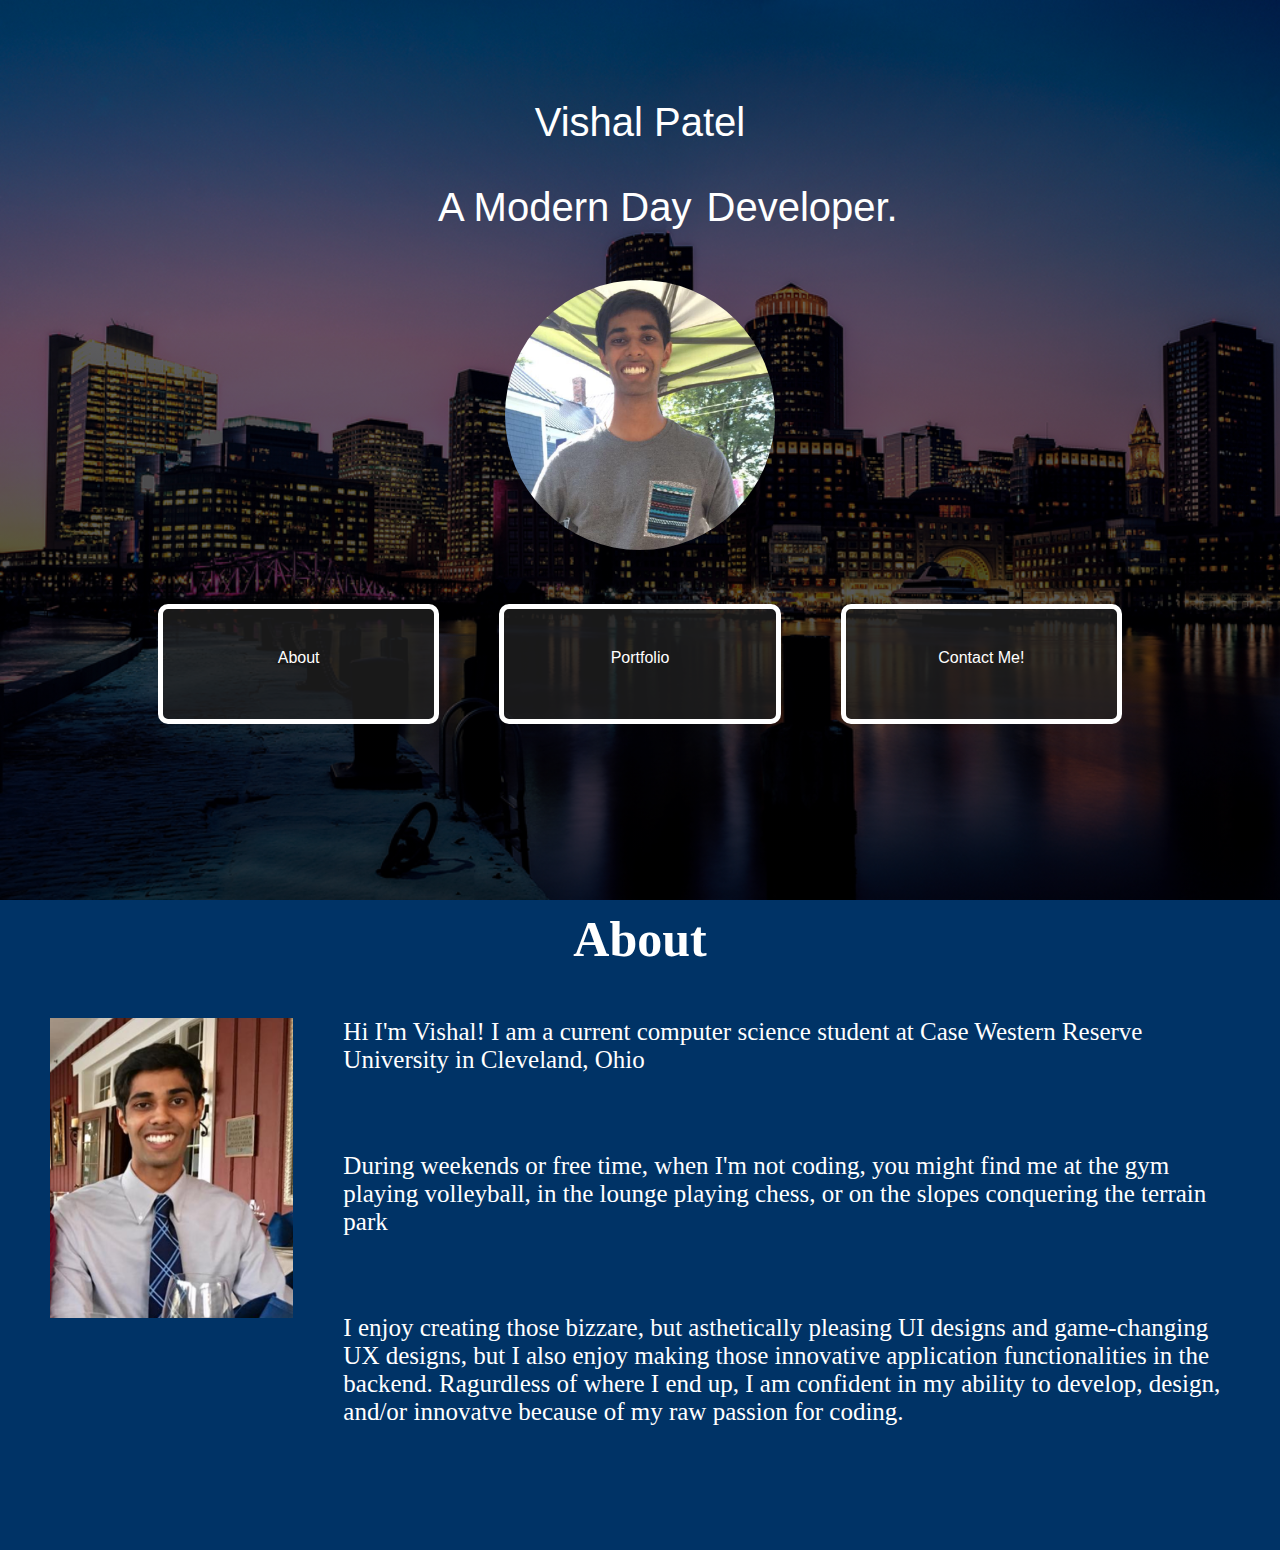
==== index.html @ f0239734 "Website restart day1" ====
<!DOCTYPE html>
<html>
	<head>
		<link rel="stylesheet" type="text/css" href="initialLander.css"/>
		<script src="./js/jquery.min.js"></script>
    	<script src = "initialLander.js"></script>
<!--     	<title> Vishal's Personal Website<title>
 -->	</head>
	<body>
		<div class=background>
			<div class=description>
				<div id=name> Vishal Patel</div>
				<div class=info>
					<div id=static> A Modern Day </div>
					<div id=rotate>Developer.</div>
				</div>
			</div>
			<img src=aboutPic.png>
			<div class=categories>
				<div class=category id=about>
					<div class=tabBackground>
						<div class=title>About</div>
					</div>
				</div>
				<div class=category id=portfolio>
					<div class=tabBackground>
						<div class=title>Portfolio</div>
					</div>
				</div>
				<div class=category id=connect>
					<div class=tabBackground>
						<div class=title>Contact Me!</div>
					</div>
				</div>
			</div>
			
		</div>
		<div class=aboutPage>
				<div id=aboutTitle>About</div>
				<div id=image>
					<img src=CoverPic.jpg>
				</div>

				<div id=text>
					<div class= text id=paragraph1>Hi I'm Vishal! I am a current computer science student at Case Western Reserve University in Cleveland, Ohio<br> &nbsp;</div>
					<div class=text id=paragraph2> During weekends or free time, when I'm not coding, you might find me at the gym playing volleyball, in the lounge playing chess, or on the slopes conquering the terrain park<br> &nbsp;</div>
					<div class=text id=paragraph3>I enjoy creating those bizzare, but asthetically pleasing UI designs and game-changing UX designs, but I also enjoy making those innovative application functionalities in the backend. Ragurdless of where I end up, I am confident in my ability to develop, design, and/or innovatve because of my raw passion for coding.
					<br> &nbsp;</div>
				</div>

			</div>	
	</body>
</html>
---- initialLander.css ----
body{
	margin:0;

}
.background{
	background-image: linear-gradient(
		rgba(0, 0, 6, 0.53), 
		rgba(0, 0, 0, 0.72)
		),

		url('bostonSkyline.jpg');





	height:900px;
	width:100%;
	background-size: cover;
	text-align: center;
	font-family:Verdana, Geneva, sans-serif;
	 background-attachment: fixed;
	// position: relative;
 //    -webkit-box-shadow: 0 0 20px #333;
 //    box-shadow: 0 0 20px #333;
}
	.description{
		//line-height: 350px;
		padding-top:100px;
		color: white;
		// font-family:Verdana, Geneva, sans-serif;
		//	font-weight: 800;
		font-size: 40px;
		height:20%;

	}
		.info{
			display: flex;
			width:100%;
			padding-top:40px;
		}
			#rotate{
				width:50%;
				text-align: left;
				padding-right:10px;

			}
			#static{
				width:50%;
				text-align: right;
				border-left:10px;
				margin-left:10%;
				margin-right:15px;
			}

	.background img{
		height:30%;
		border-radius: 50%;
		//width:20%;
	}
	.categories{
		display: flex;
		color:white;
		height:35%;
		margin-left:10%;
		margin-right:10%;
		padding-top:40px;
		

	}
		.category{
			padding:10px;
			padding-right: 30px;
			padding-left:30px;
			webkit-tansform
		}
		.tabBackground:hover{
			font-size: 25px;
		}
		.title{
			height:10%;
			position: relative;
			padding-top:30px;
		}
		.tabBackground{
			height:100px;
			// left:10px;
			// right:10px;
			//background-color:#FF7F50;
			border-color: white;
			border: solid 5px;	
			border-radius:10px;
			padding-top:10px;
			background: rgb(34,34,34); /* for IE */
  			background: rgba(34,34,34,0.75);
  			-webkit-transition: .3s ease-out;
		}
		#about{
			width:33%;
			
			
		}
		#portfolio{
			width:33%;
		}
		#connect{
			width:33%;
		}

.aboutPage{
	height:650px;
	background-color: #003366;
	color:white;

}
#aboutTitle{
	text-align: center;
	padding-top:10px;
	font-size:50px;
	font-weight: bold;
}
.aboutPage img{
	height:300px;
	padding:50px;
	float:left;
	overflow: hidden;
	padding-bottom:100px;
}
#text{
	padding-top:30px;
}
.text{
	padding:30px;
	padding-top:20px;
	font-size: 25px;

}
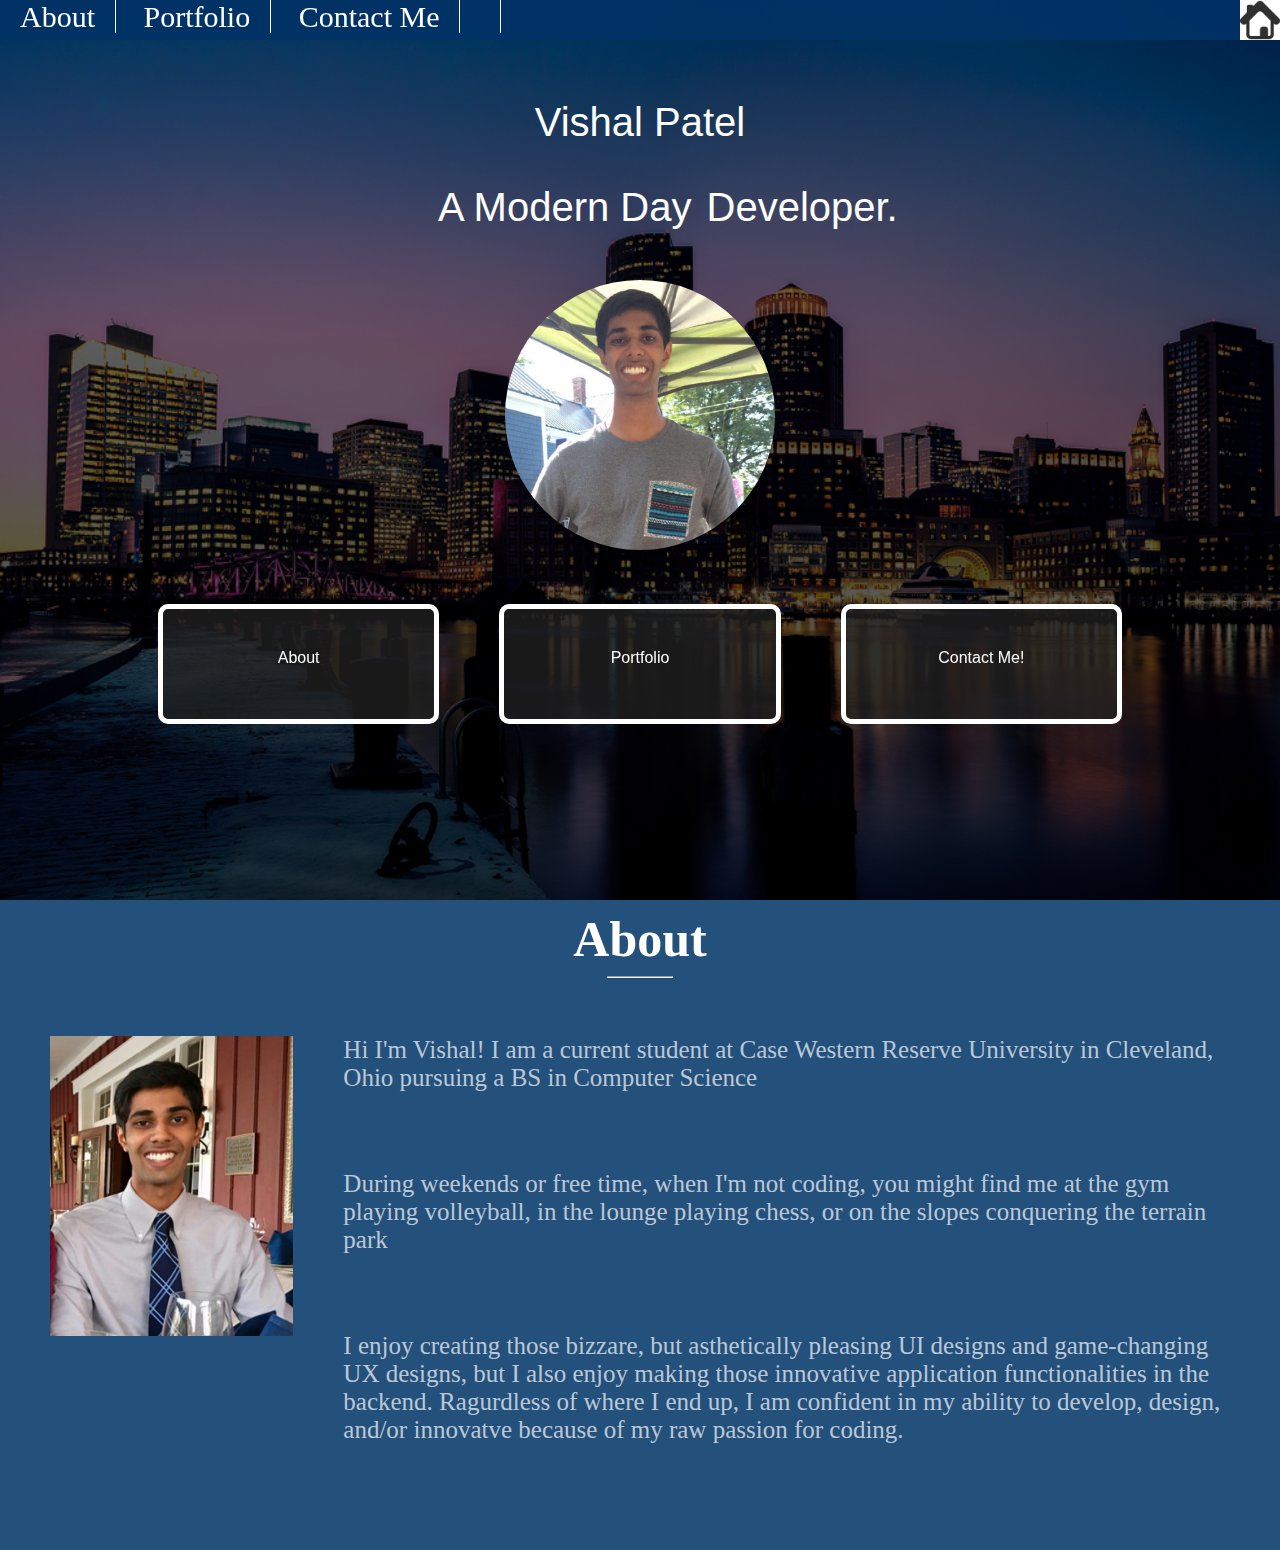
==== commit 5234e6f9: "Nav bar" ====
--- a/index.html
+++ b/index.html
@@ -7,6 +7,14 @@
 <!--     	<title> Vishal's Personal Website<title>
  -->	</head>
 	<body>
+		<div id=nav-bar>
+			<ul>
+				<li id=about_nav>About</li>
+				<li>Portfolio</li>
+				<li id=contact_nav_bar>Contact Me</li>
+				<li><img src=home.png></li>
+			</ul>
+		</div>
 		<div class=background>
 			<div class=description>
 				<div id=name> Vishal Patel</div>
@@ -37,12 +45,13 @@
 		</div>
 		<div class=aboutPage>
 				<div id=aboutTitle>About</div>
+				<hr width=5% id=aboutLine>
 				<div id=image>
 					<img src=CoverPic.jpg>
 				</div>
 
 				<div id=text>
-					<div class= text id=paragraph1>Hi I'm Vishal! I am a current computer science student at Case Western Reserve University in Cleveland, Ohio<br> &nbsp;</div>
+					<div class= text id=paragraph1>Hi I'm Vishal! I am a current student at Case Western Reserve University in Cleveland, Ohio pursuing a BS in Computer Science<br> &nbsp;</div>
 					<div class=text id=paragraph2> During weekends or free time, when I'm not coding, you might find me at the gym playing volleyball, in the lounge playing chess, or on the slopes conquering the terrain park<br> &nbsp;</div>
 					<div class=text id=paragraph3>I enjoy creating those bizzare, but asthetically pleasing UI designs and game-changing UX designs, but I also enjoy making those innovative application functionalities in the backend. Ragurdless of where I end up, I am confident in my ability to develop, design, and/or innovatve because of my raw passion for coding.
 					<br> &nbsp;</div>
--- a/initialLander.css
+++ b/initialLander.css
@@ -1,6 +1,39 @@
 body{
 	margin:0;
 
+}
+ul{
+	list-style-type: none;
+    margin: 0;
+    padding: 0;
+    position: fixed;
+    top: 0;
+    width: 100%;
+    background-color: rgba(0, 51, 102, 0.89);
+    font-size:30px;
+    height:40px;
+}
+
+li{
+    display: inline;
+    width:100%;
+    text-align: right;
+    padding-left:20px;
+    padding-right: 20px;
+    color:white;
+    border-right: solid 1px;
+
+   // float:right;
+}
+li img{
+	height:40px;
+	float:right;
+}
+li 
+#contact_nav_bar{
+	right:0;
+}
+#about_nav{
 }
 .background{
 	background-image: linear-gradient(
@@ -109,7 +142,7 @@
 
 .aboutPage{
 	height:650px;
-	background-color: #003366;
+	background-color: rgba(0, 51, 102, 0.86);
 	color:white;
 
 }
@@ -133,6 +166,7 @@
 	padding:30px;
 	padding-top:20px;
 	font-size: 25px;
+	color:rgba(255,255,255,.7);
 
 }
 
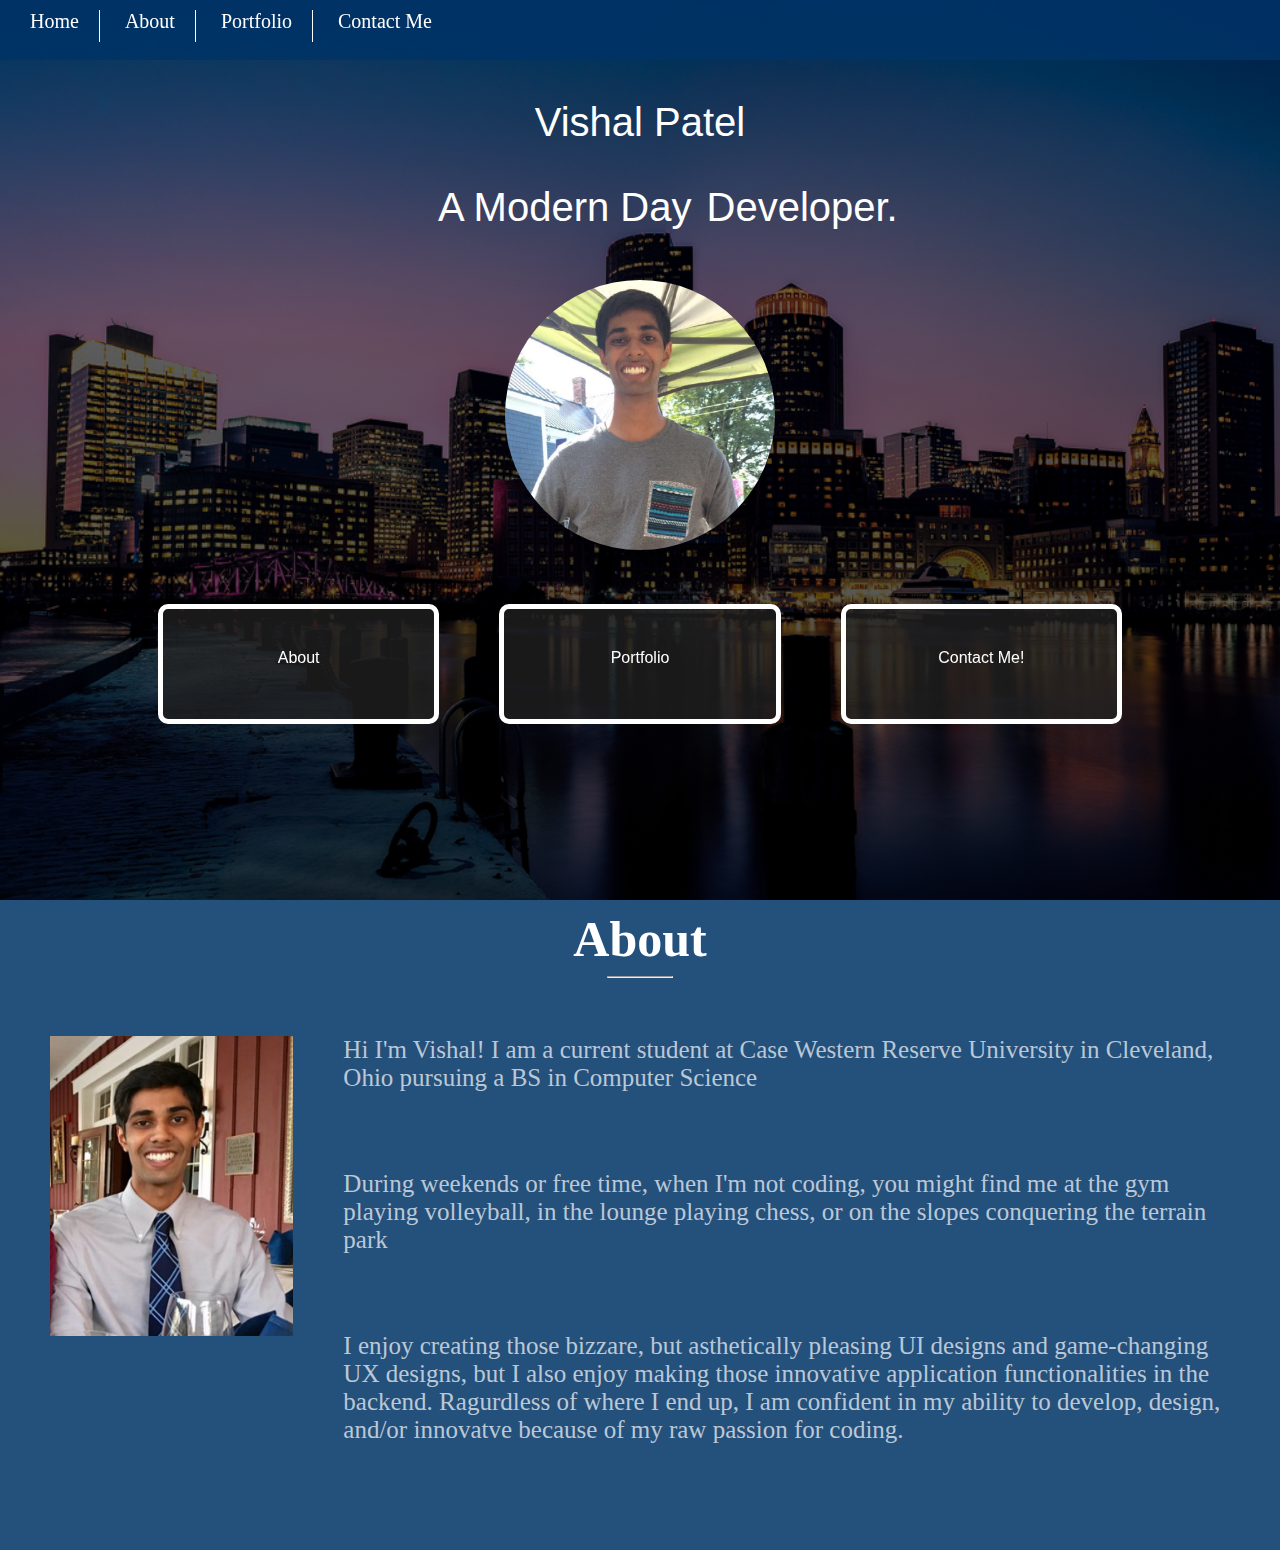
==== commit bd5ca26f: "commit 3" ====
--- a/index.html
+++ b/index.html
@@ -9,10 +9,11 @@
 	<body>
 		<div id=nav-bar>
 			<ul>
-				<li id=about_nav>About</li>
-				<li>Portfolio</li>
-				<li id=contact_nav_bar>Contact Me</li>
-				<li><img src=home.png></li>
+				<li><span>Home</span></li>
+				<li id=about_nav><a href='#about'><span id=aboutClick>About</span></a></li>
+				<li><span>Portfolio</span></li>
+				<li id=contact_nav_bar><span>Contact Me</span></li>
+				
 			</ul>
 		</div>
 		<div class=background>
@@ -26,12 +27,12 @@
 			<img src=aboutPic.png>
 			<div class=categories>
 				<div class=category id=about>
-					<div class=tabBackground>
+					<div class=tabBackground id=aboutClick>
 						<div class=title>About</div>
 					</div>
 				</div>
 				<div class=category id=portfolio>
-					<div class=tabBackground>
+					<div class=tabBackground id=portfolioClick>
 						<div class=title>Portfolio</div>
 					</div>
 				</div>
@@ -44,6 +45,7 @@
 			
 		</div>
 		<div class=aboutPage>
+
 				<div id=aboutTitle>About</div>
 				<hr width=5% id=aboutLine>
 				<div id=image>
@@ -53,8 +55,10 @@
 				<div id=text>
 					<div class= text id=paragraph1>Hi I'm Vishal! I am a current student at Case Western Reserve University in Cleveland, Ohio pursuing a BS in Computer Science<br> &nbsp;</div>
 					<div class=text id=paragraph2> During weekends or free time, when I'm not coding, you might find me at the gym playing volleyball, in the lounge playing chess, or on the slopes conquering the terrain park<br> &nbsp;</div>
+					
 					<div class=text id=paragraph3>I enjoy creating those bizzare, but asthetically pleasing UI designs and game-changing UX designs, but I also enjoy making those innovative application functionalities in the backend. Ragurdless of where I end up, I am confident in my ability to develop, design, and/or innovatve because of my raw passion for coding.
 					<br> &nbsp;</div>
+
 				</div>
 
 			</div>	
--- a/initialLander.css
+++ b/initialLander.css
@@ -5,13 +5,14 @@
 ul{
 	list-style-type: none;
     margin: 0;
-    padding: 0;
+    padding: 10px;
     position: fixed;
     top: 0;
     width: 100%;
     background-color: rgba(0, 51, 102, 0.89);
-    font-size:30px;
+    font-size:20px;
     height:40px;
+
 }
 
 li{
@@ -22,19 +23,35 @@
     padding-right: 20px;
     color:white;
     border-right: solid 1px;
+    cursor:pointer;
+    padding-bottom:10px;
+
 
    // float:right;
 }
+li:last-child{
+	border-right:none;
+}
+
+span{
+	-webkit-transition: .3s ease-out;
+
+}
+span:hover{
+	color:#f08080;
+	font-size:22px;
+
+}
+a{
+	color:white;
+	text-decoration: none;
+}
+
 li img{
 	height:40px;
 	float:right;
 }
-li 
-#contact_nav_bar{
-	right:0;
-}
-#about_nav{
-}
+
 .background{
 	background-image: linear-gradient(
 		rgba(0, 0, 6, 0.53), 
@@ -89,6 +106,7 @@
 	.background img{
 		height:30%;
 		border-radius: 50%;
+		cursor: pointer;
 		//width:20%;
 	}
 	.categories{
@@ -98,7 +116,7 @@
 		margin-left:10%;
 		margin-right:10%;
 		padding-top:40px;
-		
+		cursor: pointer;
 
 	}
 		.category{
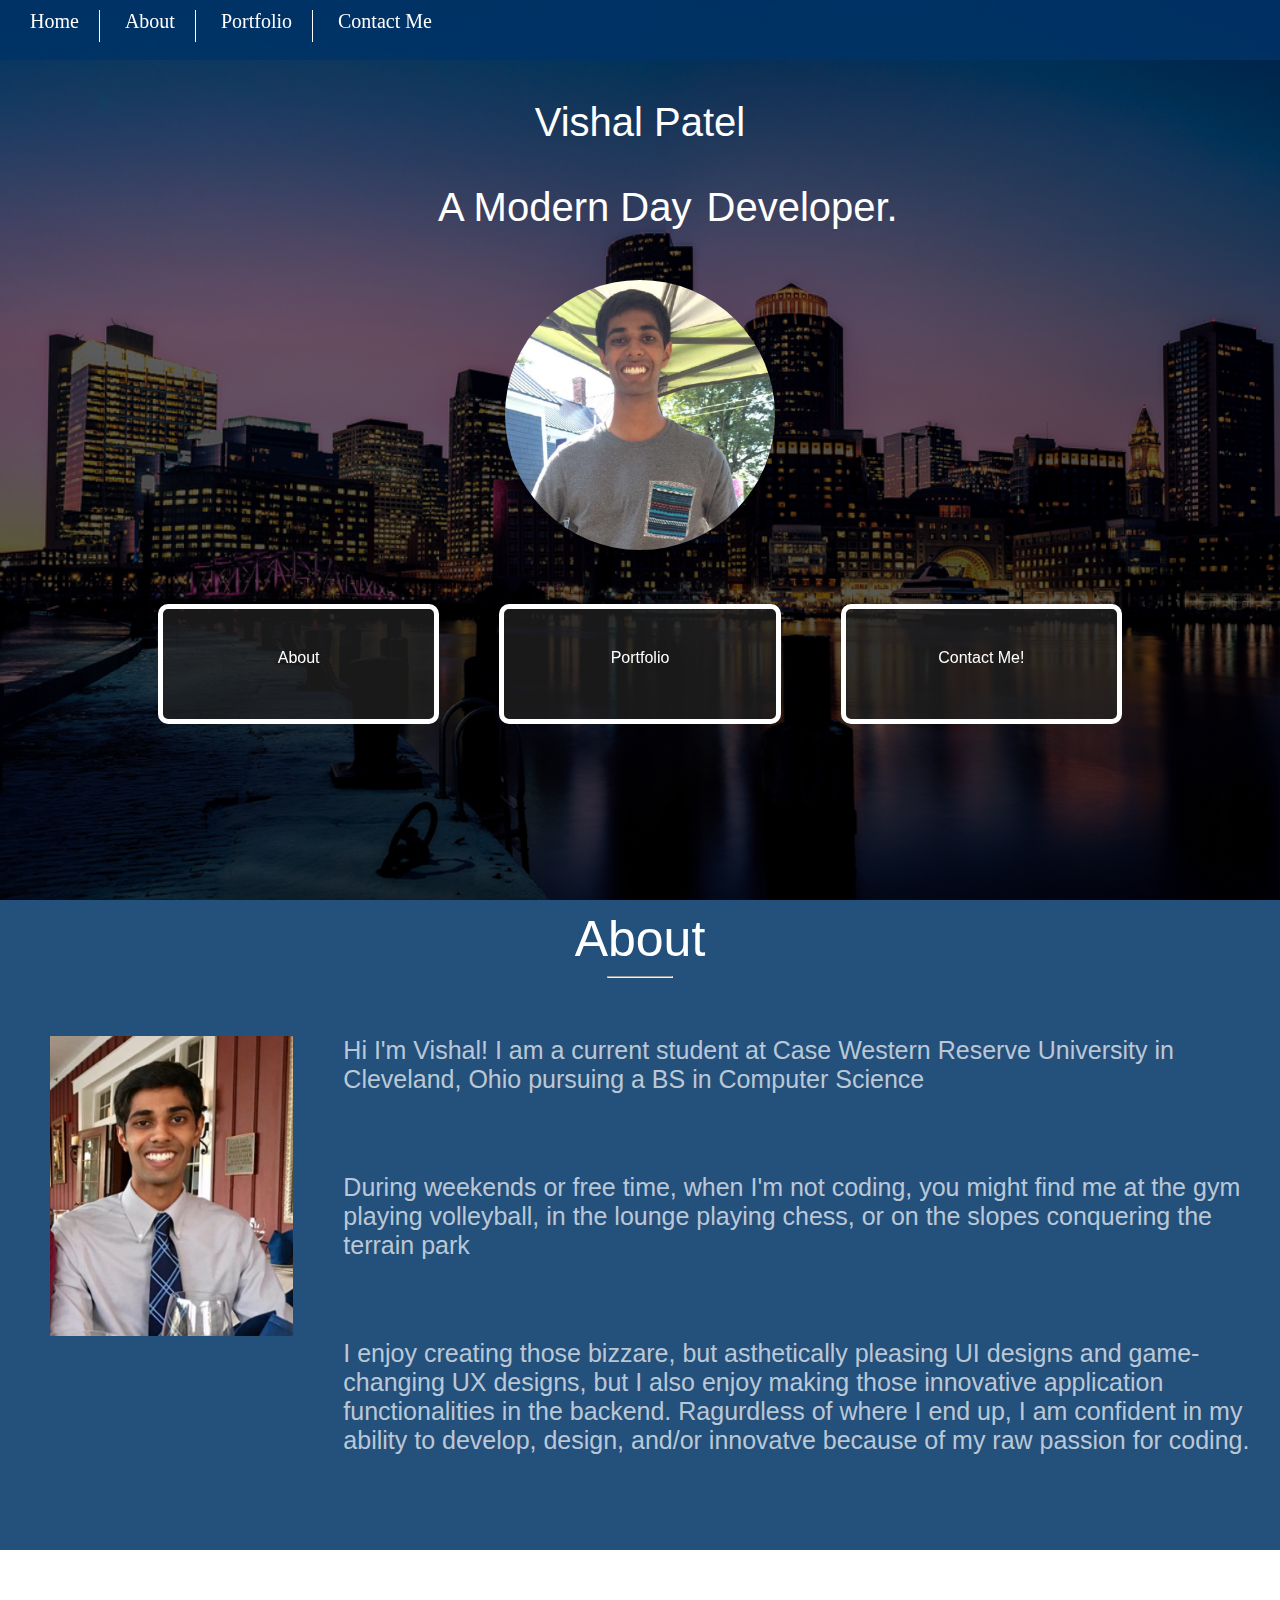
==== commit fcf596d8: "Portfolio construction and navbar fully functional" ====
--- a/index.html
+++ b/index.html
@@ -9,15 +9,15 @@
 	<body>
 		<div id=nav-bar>
 			<ul>
-				<li><span>Home</span></li>
-				<li id=about_nav><a href='#about'><span id=aboutClick>About</span></a></li>
-				<li><span>Portfolio</span></li>
-				<li id=contact_nav_bar><span>Contact Me</span></li>
+				<li><a href=#home><span>Home</span></a></li>
+				<li id=about_nav><a href='#aboutPage'><span id=aboutClick>About</span></a></li>
+				<li><a href=#portfolioPage><span>Portfolio</span></a></li>
+				<li id=contact_nav_bar><a href=#contactPage><span>Contact Me</span></a></li>
 				
 			</ul>
 		</div>
 		<div class=background>
-			<div class=description>
+			<div class=description id=home>
 				<div id=name> Vishal Patel</div>
 				<div class=info>
 					<div id=static> A Modern Day </div>
@@ -28,7 +28,7 @@
 			<div class=categories>
 				<div class=category id=about>
 					<div class=tabBackground id=aboutClick>
-						<div class=title>About</div>
+						<div class=title><a href="#about">About</a></div>
 					</div>
 				</div>
 				<div class=category id=portfolio>
@@ -44,9 +44,8 @@
 			</div>
 			
 		</div>
-		<div class=aboutPage>
-
-				<div id=aboutTitle>About</div>
+		<div class=aboutPage id=aboutPage>
+				<div class= tabTitle id=aboutTitle>About</div>
 				<hr width=5% id=aboutLine>
 				<div id=image>
 					<img src=CoverPic.jpg>
@@ -62,5 +61,16 @@
 				</div>
 
 			</div>	
+
+			<div class=portfolioPage id=portfolioPage>
+				<div id=portfolioTitle class=tabTitle>Portfolio</div>
+				<hr width=5% id=portfolioLine>
+				<div class=apps>
+					<div class=app id=Expedia></div>
+					<div class=app id=Testive></div>
+					<div class=app id=WeatherApp></div>
+					<div class=app id=Tedx></div>
+				</div>
+			</div>
 	</body>
 </html>--- a/initialLander.css
+++ b/initialLander.css
@@ -47,10 +47,6 @@
 	text-decoration: none;
 }
 
-li img{
-	height:40px;
-	float:right;
-}
 
 .background{
 	background-image: linear-gradient(
@@ -162,13 +158,13 @@
 	height:650px;
 	background-color: rgba(0, 51, 102, 0.86);
 	color:white;
-
+	font-family:Verdana, Geneva, sans-serif;
 }
 #aboutTitle{
 	text-align: center;
 	padding-top:10px;
 	font-size:50px;
-	font-weight: bold;
+	//font-weight: bold;
 }
 .aboutPage img{
 	height:300px;
@@ -187,6 +183,31 @@
 	color:rgba(255,255,255,.7);
 
 }
-
-
-
+.portfolioPage{
+	height:650px;
+	background-image: linear-gradient(
+		rgba(0, 0, 6, 0.53), 
+		rgba(0, 0, 0, 0.72)
+		),
+
+		url('desk1.jpg');
+	height:900px;
+	width:100%;
+	background-size: cover;
+	text-align: center;
+	font-family:Verdana, Geneva, sans-serif;
+	 background-attachment: fixed;
+}
+#portfolioTitle{
+	text-align: center;
+	padding-top:10px;
+	font-size:50px;
+	//font-weight: bold;
+	color:white;
+	font-family:Verdana, Geneva, sans-serif;
+
+}
+
+
+
+
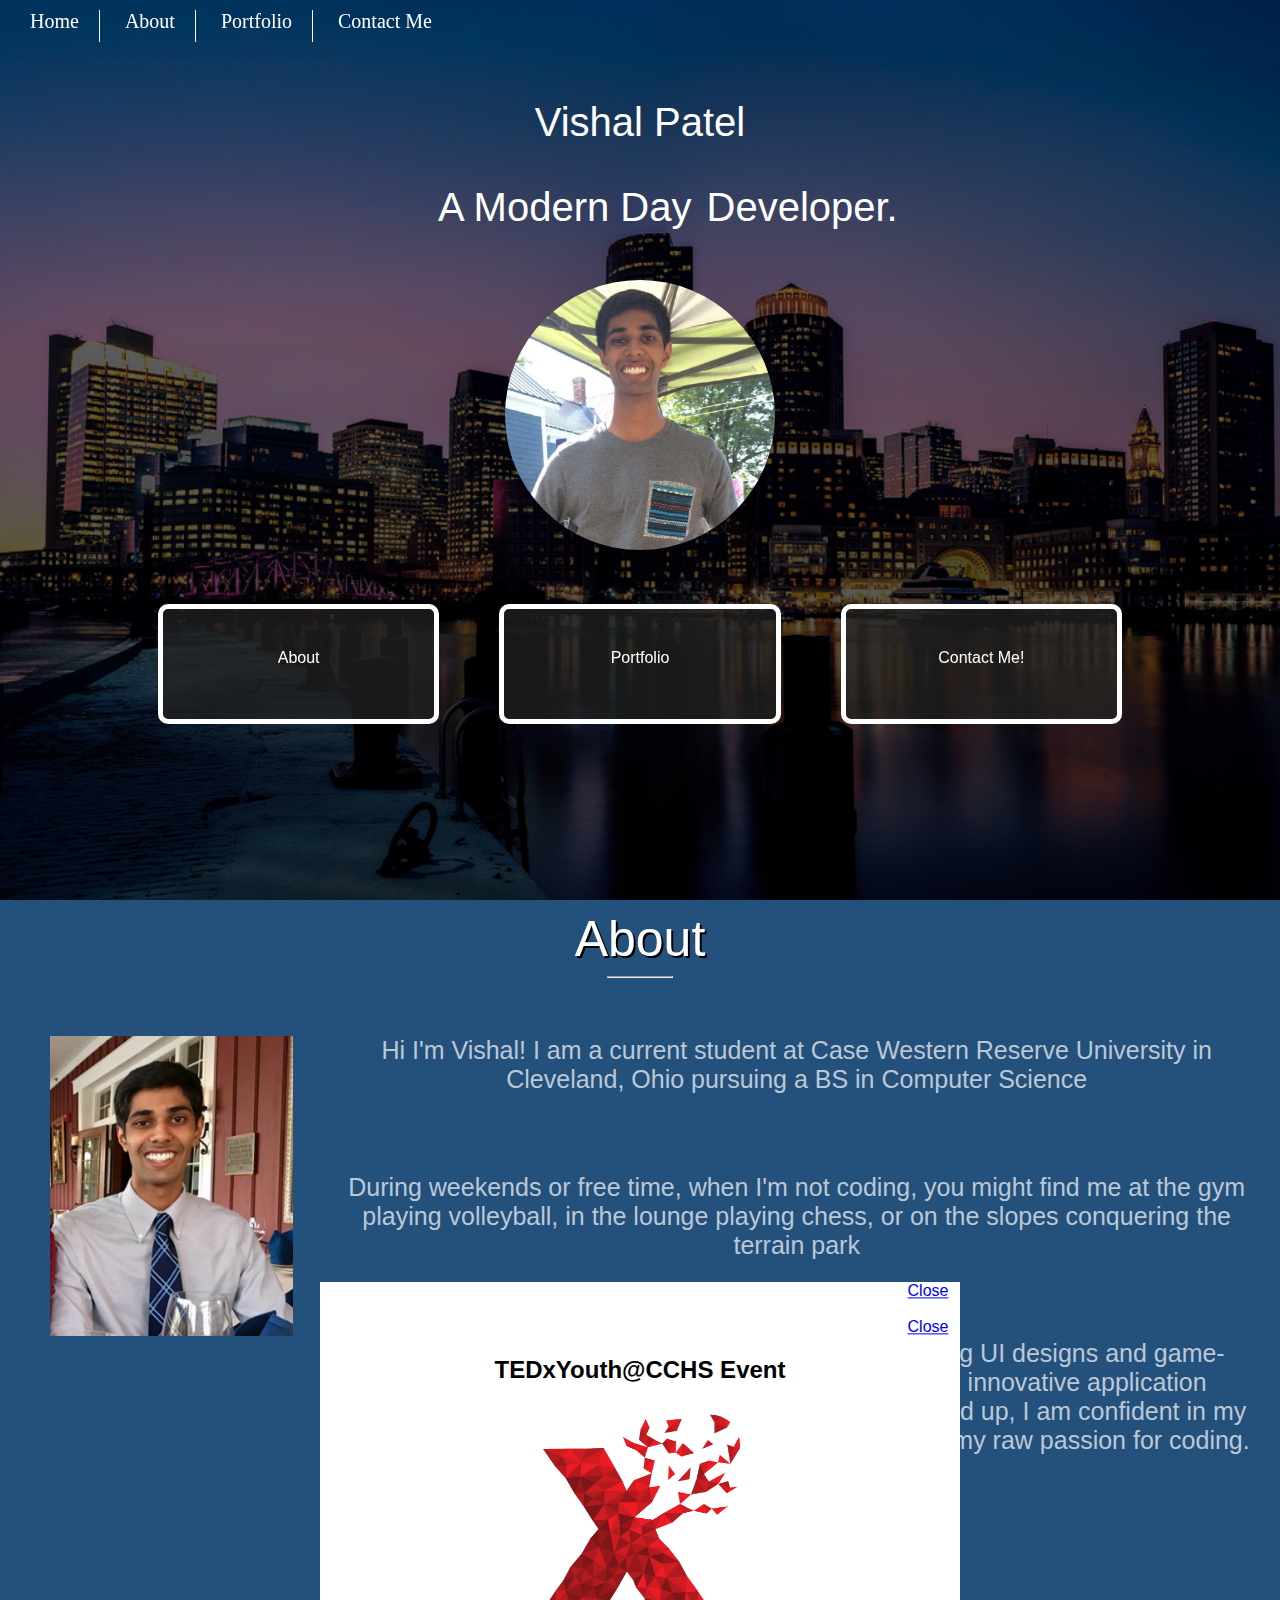
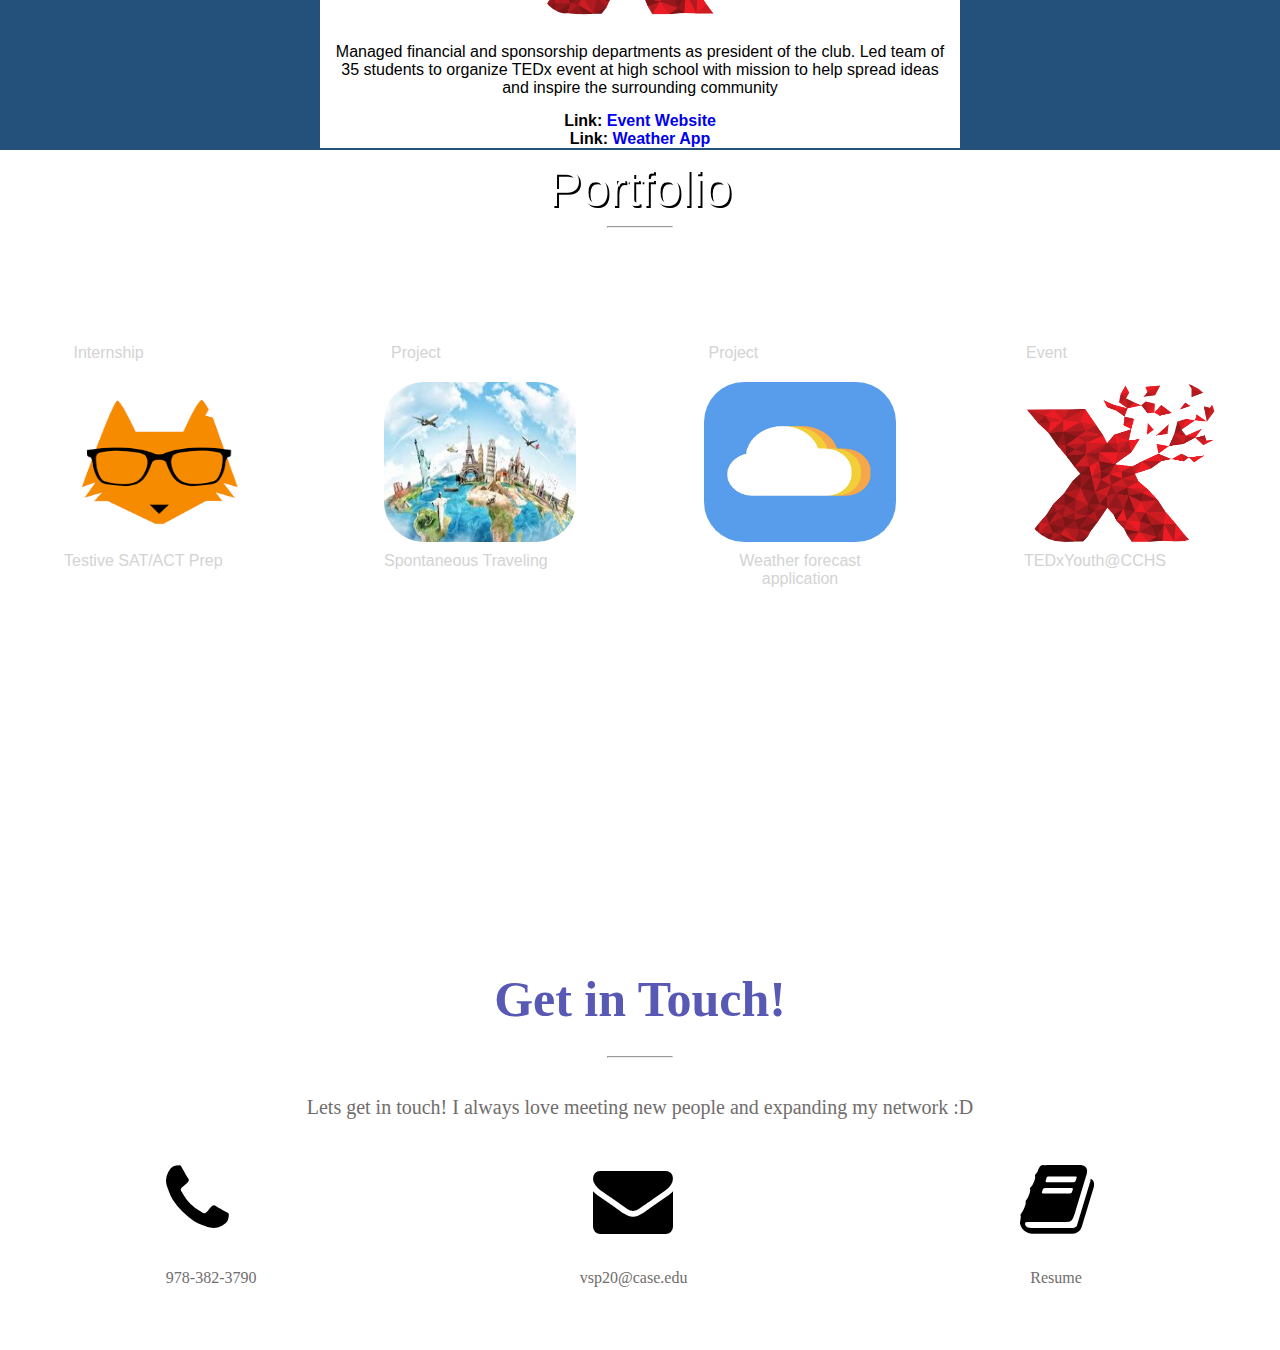
==== commit 3528c941: "final Prototype" ====
--- a/index.html
+++ b/index.html
@@ -1,18 +1,21 @@
 <!DOCTYPE html>
 <html>
 	<head>
+		<link rel="stylesheet" href="font-awesome-4.7.0/css/font-awesome.min.css">
 		<link rel="stylesheet" type="text/css" href="initialLander.css"/>
+
 		<script src="./js/jquery.min.js"></script>
     	<script src = "initialLander.js"></script>
+    	<title>Vishal's Personal Website</title>
 <!--     	<title> Vishal's Personal Website<title>
  -->	</head>
 	<body>
 		<div id=nav-bar>
 			<ul>
-				<li><a href=#home><span>Home</span></a></li>
-				<li id=about_nav><a href='#aboutPage'><span id=aboutClick>About</span></a></li>
-				<li><a href=#portfolioPage><span>Portfolio</span></a></li>
-				<li id=contact_nav_bar><a href=#contactPage><span>Contact Me</span></a></li>
+				<li><a href=#home class=aTag><span>Home</span></a></li>
+				<li id=about_nav><a href='#aboutPage' class=aTag><span id=aboutClick>About</span></a></li>
+				<li><a href=#portfolioPage class=aTag><span>Portfolio</span></a></li>
+				<li id=contact_nav_bar><a href=#contactPage class=aTag><span>Contact Me</span></a></li>
 				
 			</ul>
 		</div>
@@ -27,19 +30,25 @@
 			<img src=aboutPic.png>
 			<div class=categories>
 				<div class=category id=about>
-					<div class=tabBackground id=aboutClick>
-						<div class=title><a href="#about">About</a></div>
-					</div>
+					<a href=#aboutPage class=aTag>
+						<div class=tabBackground id=aboutClick>
+							<div class=title>About</div>
+						</div>
+					</a>
 				</div>
 				<div class=category id=portfolio>
-					<div class=tabBackground id=portfolioClick>
-						<div class=title>Portfolio</div>
-					</div>
+					<a href=#portfolioPage class=aTag>
+						<div class=tabBackground id=portfolioClick>
+							<div class=title>Portfolio</div>
+						</div>
+					</a>
 				</div>
 				<div class=category id=connect>
-					<div class=tabBackground>
-						<div class=title>Contact Me!</div>
-					</div>
+					<a href=#contactPage class=aTag>
+						<div class=tabBackground>
+							<div class=title>Contact Me!</div>
+						</div>
+					</a>
 				</div>
 			</div>
 			
@@ -65,11 +74,121 @@
 			<div class=portfolioPage id=portfolioPage>
 				<div id=portfolioTitle class=tabTitle>Portfolio</div>
 				<hr width=5% id=portfolioLine>
-				<div class=apps>
-					<div class=app id=Expedia></div>
-					<div class=app id=Testive></div>
-					<div class=app id=WeatherApp></div>
-					<div class=app id=Tedx></div>
+				<div class=instructions>Click the apps for more information on my past experiences!</div>
+
+				<div class=appInfoTitle id=modal-close>
+					<div class=appText id=Testive> Internship</div>
+					<div class=appText id=Expedia>Project</div>
+					<div class=appText id=Weather>Project</div>
+					<div class=appText id=Tedx>Event</div>	
+				</div>
+				<div class=apps>	
+					<a href=#testiveApp class=application><img class=app  id=border src=testive.png></a>
+					<a href=#expediaApp class=application><img class=app id=border src=spon.jpeg></a>	
+					<a href=#weatherApp class=application><img class=app  id=border src=weatherApp.png></a>
+					<a href=#tedxApp class=application><img class=app  id=border src=tedx.png></a>
+				</div>
+				<div class=modal id=testiveApp>
+					<div class=modal-container>
+						<a href='#modal-close' class=modal-close>Close</a>
+
+						<h2 class=modal-title> Testive Internship</h2 class=modal-title>
+						<img class=popup src=testive.png>
+						<div class=modal-text>Here I designed, coded, and deployed a fully functioning referral page that sends out customer text messages and emails via Twilio
+						I also created a suite of unit tests for the current Testive Website using selinium, and created a mobile friendly version of the register lander page
+						</div>
+						<div class=modal-link>
+						Link: 
+							<a href="https://github.com/vsp20/SpontaneousTraveling" class=aLink>Video Explanation</a>
+						</div>
+
+					</div>
+
+				</div>
+				
+				<div class=modal id=expediaApp>
+					<div class=modal-container>
+						<a href='#modal-close' class=modal-close>Close</a>
+
+						<h2 class=modal-title> Spontaneous Traveling</h2>
+						<img class=popup src=spon.jpeg>
+						<div class=modal-text>Created Java application which lists the lowest prices for flights from and to input airports using Skyscanner API. Also this application has a Spontaneous mode where you just pick any departure airport and will give you prices for traveling to various locations. 
+						</div>
+						<div class=modal-link>
+						Link: 
+							<a href="https://github.com/vsp20/SpontaneousTraveling" class=aLink>Spontaneous Traveling</a>
+						</div>
+
+
+
+						
+						
+					</div>
+
+				</div>
+				<div class=modal id=weatherApp>
+					<div class=modal-container>
+						<a href='#modal-close' class=modal-close>Close</a>
+						<h2 class=modal-title> Weather App Personal Project</h2>
+						<img class=popup src=weatherApp.png>
+						<div class=modal-text>
+						Created a program in Python that properly accesses the Weather
+						API in JSON and returns the 7-day forecast of the inputted city
+
+						</div>
+						<div class=modal-link>
+						Link: 
+							<a href="https://github.com/vsp20/SpontaneousTraveling" class=aLink>Weather App</a>
+						</div>
+
+						
+					</div>
+
+				</div>
+				<div class=modal id=tedxApp>
+					<div class=modal-container>
+						<a href='#modal-close' class=modal-close>Close</a>
+						<h2 class=modal-title> TEDxYouth@CCHS Event</h2>
+						<img class=popup src=tedx.png>
+						<div class=modal-text>
+							Managed financial and sponsorship departments as president of the club. 
+							Led team of 35 students to organize TEDx event at high school
+							with mission to help spread ideas and inspire the surrounding community
+
+						</div>
+						<div class=modal-link>
+						Link: 
+							<a href="http://www.tedxyouthcchs.com/ " class=aLink>Event Website</a>
+					</div>
+
+					</div>
+					
+
+				</div>
+				
+				<div class=appInfoText>
+					<div class=appText id=testive>Testive SAT/ACT Prep</div>
+					<div class=appText id=expedia>Spontaneous Traveling</div>
+					<div class=appText id=weather>Weather forecast application </div>
+					<div class=appText id=tedx>TEDxYouth@CCHS</div>	
+				</div>
+				<div id=resumeLink>
+					<a href="#contactPage" class=aTag> Click here for a look at my resume! </a>
+				</div>
+			</div>
+			<div id=contactPage>
+				<h1 id=contactTitle>Get in Touch!</h1>
+				<hr width=5% id='aboutLine'>
+				<div id=introduction>Lets get in touch! I always love meeting new people and expanding my network :D</div>
+				<div id=contactList>
+					<div class= contactButton id=phone><i class="fa fa-phone fa-5x" aria-hidden="true"></i></div>
+					<div class=contactButton id=mail><i class="fa fa-envelope fa-5x" aria-hidden="true"></i></div>
+					<div class=contactButton id=resumeButton><a href="Resume.doc" download><i class="resume_hover fa fa-5x fa-book wow bounceIn text-primary"></i></a></div>
+				</div>
+				<div id=contactWords>
+					<div class=words id=number>978-382-3790</div>
+					<div class=words id=email>vsp20@case.edu</div>
+					<div class=words id=resume-button-text>Resume</div>
 				</div>
 			</div>
 	</body>
--- a/initialLander.css
+++ b/initialLander.css
@@ -1,6 +1,6 @@
 body{
 	margin:0;
-
+	min-width: 650px;
 }
 ul{
 	list-style-type: none;
@@ -9,7 +9,7 @@
     position: fixed;
     top: 0;
     width: 100%;
-    background-color: rgba(0, 51, 102, 0.89);
+    background-color: rgba(0, 51, 102, 0.11);
     font-size:20px;
     height:40px;
 
@@ -40,9 +40,11 @@
 span:hover{
 	color:#f08080;
 	font-size:22px;
-
-}
-a{
+	color:white;
+	text-decoration: none;
+
+}
+.aTag{
 	color:white;
 	text-decoration: none;
 }
@@ -155,10 +157,12 @@
 		}
 
 .aboutPage{
-	height:650px;
+	height:850px;
 	background-color: rgba(0, 51, 102, 0.86);
 	color:white;
 	font-family:Verdana, Geneva, sans-serif;
+	overflow: hidden;
+	text-overflow: ellipsis; 
 }
 #aboutTitle{
 	text-align: center;
@@ -171,7 +175,7 @@
 	padding:50px;
 	float:left;
 	overflow: hidden;
-	padding-bottom:100px;
+	padding-bottom:400px;
 }
 #text{
 	padding-top:30px;
@@ -181,17 +185,18 @@
 	padding-top:20px;
 	font-size: 25px;
 	color:rgba(255,255,255,.7);
+	text-align: center;
 
 }
 .portfolioPage{
-	height:650px;
+	height: 50px;
 	background-image: linear-gradient(
 		rgba(0, 0, 6, 0.53), 
 		rgba(0, 0, 0, 0.72)
 		),
 
 		url('desk1.jpg');
-	height:900px;
+	height:800px;
 	width:100%;
 	background-size: cover;
 	text-align: center;
@@ -207,7 +212,212 @@
 	font-family:Verdana, Geneva, sans-serif;
 
 }
-
-
-
-
+.apps{
+	display:flex;
+	//position:absolute;
+	height:20%;
+
+}
+.app{
+	// height:15%;
+	// width:15%;
+	margin-right:5%;
+	margin-left:5%;
+	background-color: white;
+	//margin-top:5%;
+	border-radius:40px;
+	paddint-top:10px;
+
+}
+#resumeLink{
+	margin-top:100px;
+}
+.instructions{
+	color:white;
+	margin-bottom:50px;
+	padding-top:20px;
+
+}
+.appInfoTitle{
+	display:flex;
+	//text-align: center;
+	margin-bottom:10px;
+	padding-top:10px;
+	padding-bottom:10px;
+	padding-left:10px;
+	//margin-left:%;
+
+}
+.appInfoText{
+	display:flex;
+}
+.appText{
+	color:#d3d3d3;
+	display:flex;
+	height: 15%;
+	width:15%;
+	margin-right:5%;
+	margin-left:5%;
+	border-radius:40px;
+	padding-top:10px;
+	text-align: center;
+
+}
+.tabTitle{
+	text-shadow: 2px 2px black;
+}
+#Testive{
+border-left:5%;
+}
+.modal-container{
+	position: fixed;
+	background-color:#fff;
+	
+	left:50%;
+	-webkit-transform:translate(-50%,-200%);
+	-ms-transform: translate(-50%,-200%);
+	transform: translate(-50%,-200%);
+	width70%;
+
+	-webkit-transition: -webkit-transform 200ms ease-out;
+	transition: transform 200ms ease-out;
+}
+.modal:before{
+	content:"";
+	position:fixed;
+	background-color: rgba(0,0,0,0.8);
+	display:none;
+	top:0;
+	left:0;
+	height:100%;
+	width:100%;
+
+}
+.modal:target:before{
+	display:block;
+}
+.modal:target .modal-container{
+	-webkit-transform:translate(-50%,0);
+	-ms-transform: translate(-50%,0);
+	transform: translate(-50%,0);
+	top:10%;
+	padding:10px;
+	border-radius: 10px;
+	height:70%;
+	width:80%;
+	font-family:'Open Sans','Helvetica Neue',Arial,sans-serif;
+	min-width: 600px;
+}
+
+#modal-close{
+
+}
+
+a img{
+	height:100%;
+	width:100%;
+	//padding-right:10px;
+	margin:none;
+
+	
+}
+.application{
+	margin:0;
+	padding:0;
+	border:0;
+	height:100%;
+	width:100%;
+	background-color: white;
+	//margin-top:5%;
+	border-radius:40px;
+	//paddint-top:10px;
+	margin-left:5%;
+	margin-right:5%;
+}
+
+#border{
+	margin-left: 0px;
+}
+.modal-close{
+	top:10%;
+	margin-left:90%;
+}
+.popup{
+	height:200px;
+	width:200px;
+	border-radius: 40px;
+	padding:10px;
+	//position:absolute;
+}
+.modal-title{
+	padding-bottom:0px;
+}
+.modal-text{
+	padding:15px;
+	overflow: hidden;
+
+}
+.modal-link{
+	
+	font-weight: bold;
+}
+
+.aLink{
+	text-decoration: none;
+}
+#contactPage{
+	height:400px;
+	background-color: white;
+	color:#716d6d
+}
+#contactTitle{
+	text-align: center;
+	padding:20px;
+	font-size:50px;
+	color:#5858b5;
+	margin:0px;	
+}
+#phone{
+	height:100px;
+}
+#contactList{
+	padding-top:10px;
+	display:flex;
+
+}
+
+.contactButton{
+	width:34%;
+
+	margin-left:10%;
+	margin-right:10%;
+	padding-left:3%;
+	padding-right:3%;
+
+}
+
+#contactWords{
+	padding-top:10px;
+	display:flex;
+
+}
+#introduction{
+	padding:30px;
+	text-align: center;
+	font-size:20px;
+	
+
+}
+
+.words{
+	width:33%;
+	text-align: center;
+}
+i{
+color:black;}
+i:hover{
+	color:#5858b5;
+}
+
+
+
